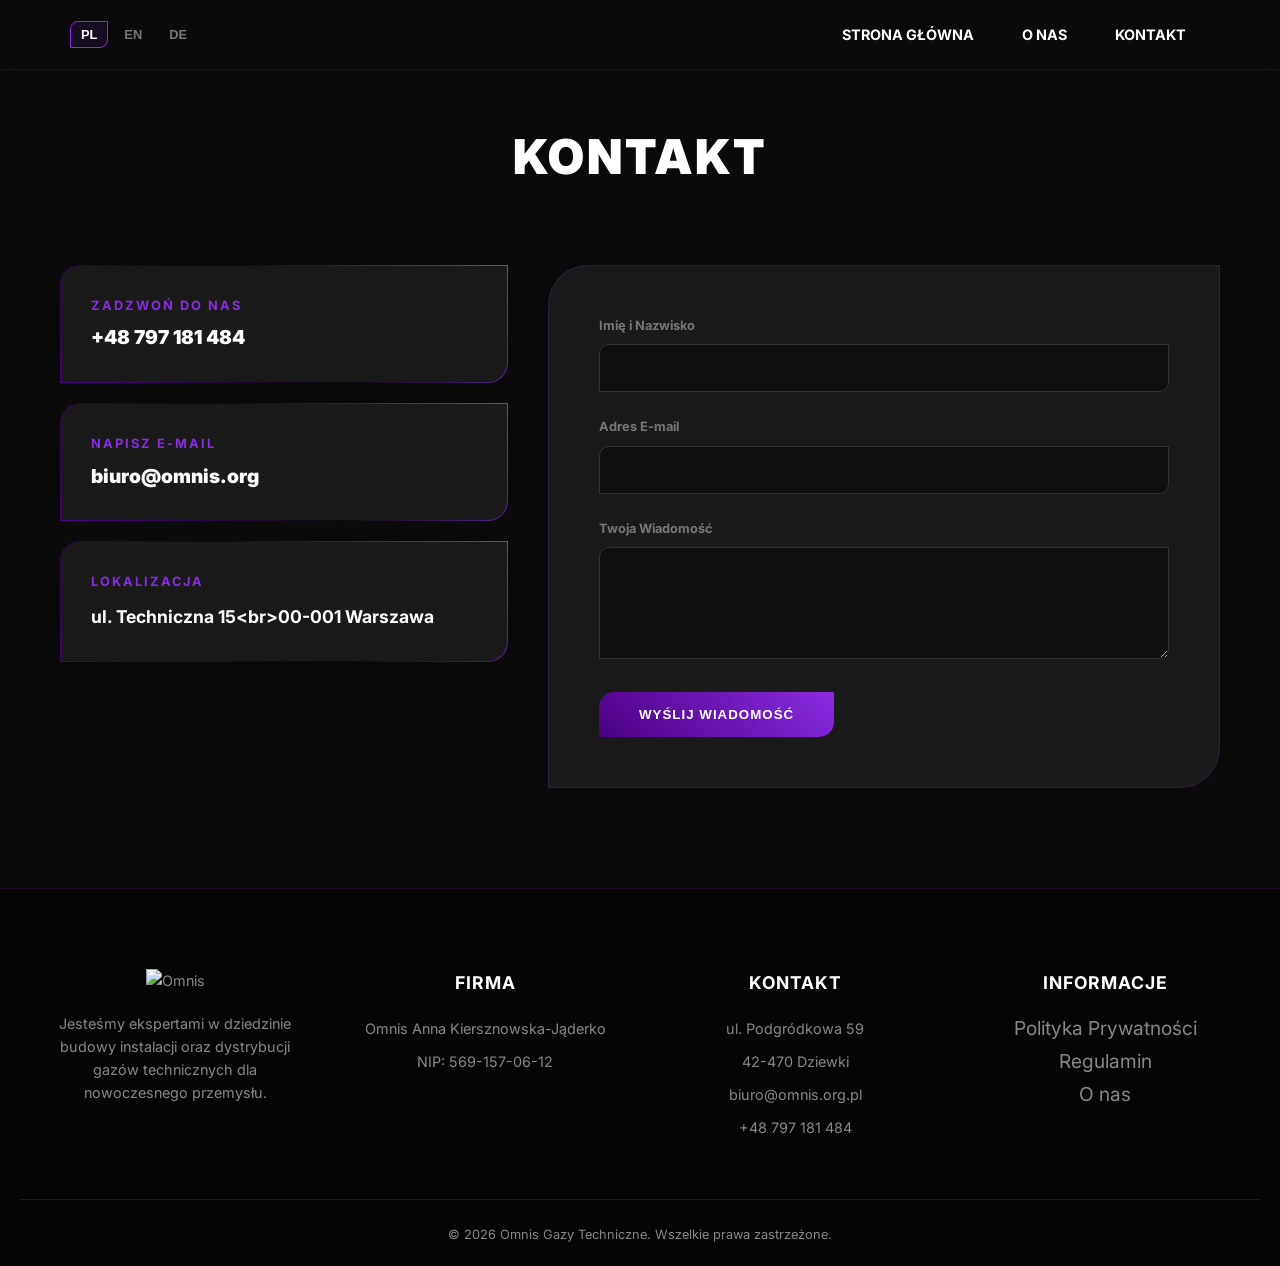
==== kontakt.html @ ef833d44 "wdwd" ====
<!DOCTYPE html>
<html lang="pl">
<head>
    <meta charset="UTF-8">
    <meta name="viewport" content="width=device-width, initial-scale=1.0">
    <title>Kontakt - Omnis Gazy Techniczne</title>
    <link rel="preconnect" href="https://fonts.googleapis.com">
    <link rel="preconnect" href="https://fonts.gstatic.com" crossorigin>
    <link href="https://fonts.googleapis.com/css2?family=Inter:wght@300;400;700;900&display=swap" rel="stylesheet">
    <link rel="stylesheet" href="style.css">
    
    <style>
        :root {
            --bg-color: #0a0a0a;
            --text-color: #ffffff;
            --accent-purple: #4b0082;
            --accent-light: #8a2be2;
            --card-bg: #1a1a1a;
            --input-bg: #0f0f0f;
        }

        * {
            margin: 0;
            padding: 0;
            box-sizing: border-box;
            scroll-behavior: smooth;
        }


        a { 
        margin-bottom: 15px; 
        font-size: 1.2rem; 
        font-weight: 900; 
          line-height: 1.2;
          text-decoration: none;
          color: white;

        }

        body {
            font-family: 'Inter', sans-serif;
            background-color: var(--bg-color);
            color: var(--text-color);
            line-height: 1.6;
            overflow-x: hidden;
        }

    
        /* Hero Section */
        .hero-small {
            height: 35vh;
            display: flex;
            justify-content: center;
            align-items: center;
            text-align: center;
            position: relative;
            background: linear-gradient(rgba(10,10,10,0.8), rgba(10,10,10,0.8)), url('Grafiki/tlo.webp');
            background-size: cover;
            background-position: center;
        }

        .hero-small h1 { font-size: 3rem; font-weight: 900; letter-spacing: 3px; text-transform: uppercase; }

        /* Kontakt Main */
        .contact-container {
            max-width: 1200px;
            margin: -50px auto 100px;
            padding: 0 20px;
            display: grid;
            grid-template-columns: 1fr 1.5fr;
            gap: 40px;
            position: relative;
            z-index: 5;
        }

        /* Karty Info */
        .info-panel { display: flex; flex-direction: column; gap: 20px; }
        
        .card-wrapper {
            padding: 1px;
            border-radius: 20px 0 20px 0;
            background: linear-gradient(45deg, var(--accent-purple), transparent, var(--accent-light));
        }

        .card {
            background: var(--card-bg);
            padding: 30px;
            border-radius: 19px 0 19px 0;
        }

        .card h3 { color: var(--accent-light); font-size: 0.8rem; text-transform: uppercase; letter-spacing: 2px; margin-bottom: 10px; }
        .card p { font-size: 1.1rem; font-weight: 700; }

        /* Formularz */
        .form-panel {
            background: var(--card-bg);
            padding: 50px;
            border-radius: 40px 0 40px 0;
            border: 1px solid rgba(138, 43, 226, 0.2);
        }

        .form-group { margin-bottom: 25px; }
        .form-group label { display: block; font-size: 0.8rem; font-weight: 700; margin-bottom: 8px; color: #777; }
        
        input, textarea {
            width: 100%;
            background: var(--input-bg);
            border: 1px solid #333;
            padding: 15px;
            color: white;
            font-family: 'Inter', sans-serif;
            border-radius: 10px 0 10px 0;
            transition: 0.3s;
        }

        input:focus, textarea:focus {
            outline: none;
            border-color: var(--accent-light);
            box-shadow: 0 0 10px rgba(138, 43, 226, 0.2);
        }

        .btn-submit {
            background: linear-gradient(45deg, var(--accent-purple), var(--accent-light));
            color: white;
            border: none;
            padding: 15px 40px;
            font-weight: 900;
            text-transform: uppercase;
            letter-spacing: 1px;
            cursor: pointer;
            border-radius: 15px 0 15px 0;
            transition: 0.3s;
        }

        .btn-submit:hover { transform: translateY(-3px); box-shadow: 0 10px 20px rgba(138, 43, 226, 0.3); }

        footer { text-align: center; padding: 60px 20px; font-size: 0.8rem; color: #555; }

        @media (max-width: 900px) {
            .contact-container { grid-template-columns: 1fr; margin-top: 20px; }
            .hero-small h1 { font-size: 2rem; }
        }
    </style>
</head>
<body>

<nav class="navbar">
    <div class="nav-container">
        <div class="lang-switcher">
            <button class="lang-btn active" onclick="changeLang('pl')" id="btn-pl">PL</button>
            <button class="lang-btn" onclick="changeLang('en')" id="btn-en">EN</button>
            <button class="lang-btn" onclick="changeLang('de')" id="btn-de">DE</button>
        </div>
        
        <div class="menu-toggle" id="mobile-menu">
            <span class="bar"></span><span class="bar"></span><span class="bar"></span>
        </div>

        <ul class="nav-menu">
            <li><a href="index.html" class="nav-links" data-pl="STRONA GŁÓWNA" data-en="HOME" data-de="STARTSEITE">STRONA GŁÓWNA</a></li>
            <li><a href="o_nas.html" class="nav-links" data-pl="O NAS" data-en="ABOUT US" data-de="ÜBER UNS">O NAS</a></li>
            <li><a href="kontakt.html" class="nav-links" data-pl="KONTAKT" data-en="CONTACT" data-de="KONTAKT">KONTAKT</a></li>
        </ul>
    </div>
</nav>

<header class="hero-small">
    <h1 data-pl="Kontakt" data-en="Contact Us">Kontakt</h1>
</header>

<main class="contact-container">
    <section class="info-panel">
        <div class="card-wrapper">
            <div class="card">
                <h3 data-pl="Zadzwoń do nas" data-en="Call us">Zadzwoń do nas</h3>
                <a href="tel:+48797181484">+48 797 181 484</a>
            </div>
        </div>
        <div class="card-wrapper">
            <div class="card">
                <h3 data-pl="Napisz e-mail" data-en="Email us">Napisz e-mail</h3>
                <a href="mailto:biuro@omnis.org">biuro@omnis.org</a>
            </div>
        </div>
        <div class="card-wrapper">
            <div class="card">
                <h3 data-pl="Lokalizacja" data-en="Location">Lokalizacja</h3>
                <p data-pl="ul. Techniczna 15<br>00-001 Warszawa" data-en="15 Technical St.<br>00-001 Warsaw">ul. Techniczna 15<br>00-001 Warszawa</p>
            </div>
        </div>
    </section>

    <section class="form-panel">
        <form id="contactForm">
            <div class="form-group">
                <label data-pl="Imię i Nazwisko" data-en="Full Name">Imię i Nazwisko</label>
                <input type="text" required>
            </div>
            <div class="form-group">
                <label data-pl="Adres E-mail" data-en="Email Address">Adres E-mail</label>
                <input type="email" required>
            </div>
            <div class="form-group">
                <label data-pl="Twoja Wiadomość" data-en="Your Message">Twoja Wiadomość</label>
                <textarea rows="5" required></textarea>
            </div>
            <button type="submit" class="btn-submit" data-pl="Wyślij Wiadomość" data-en="Send Message">Wyślij Wiadomość</button>
        </form>
    </section>
</main>

<footer class="main-footer">
    <div class="footer-content">
        <div class="footer-col">
            <img src="Logo/logo.webp" alt="Omnis" class="footer-logo">
            <p data-pl="Jesteśmy ekspertami w dziedzinie budowy instalacji oraz dystrybucji gazów technicznych dla nowoczesnego przemysłu." 
               data-en="We are experts in the installation and distribution of technical gases for modern industry." 
               data-de="Wir sind Experten für die Installation und den Vertrieb von technischen Gasen für die moderne Industrie.">
               Jesteśmy ekspertami w dziedzinie budowy instalacji oraz dystrybucji gazów technicznych dla nowoczesnego przemysłu.
            </p>
        </div>

        <div class="footer-col">
            <h4 data-pl="Firma" data-en="Company" data-de="Unternehmen">Firma</h4>
            <p>Omnis Anna Kiersznowska-Jąderko</p>
            <p>NIP: 569-157-06-12</p>
        </div>

        <div class="footer-col">
            <h4 data-pl="Kontakt" data-en="Contact" data-de="Kontakt">Kontakt</h4>
            <p>ul. Podgródkowa 59</p>
            <p>42-470 Dziewki</p>
            <p style="margin-top: 10px;">biuro@omnis.org.pl</p>
            <p>+48 797 181 484</p>
        </div>

        <div class="footer-col">
            <h4 data-pl="Informacje" data-en="Information" data-de="Informationen">Informacje</h4>
            <a href="polityka_prywatnosci.html" data-pl="Polityka Prywatności" data-en="Privacy Policy" data-de="Datenschutzerklärung">Polityka Prywatności</a>
            <a href="regulamin.html" data-pl="Regulamin" data-en="Terms of Service" data-de="Nutzungsbedingungen">Regulamin</a>
            <a href="o_nas.html" data-pl="O nas" data-en="About Us" data-de="Über uns">O nas</a>
        </div>
    </div>

    <div class="footer-bottom">
        <span data-pl="&copy; 2026 Omnis Gazy Techniczne. Wszelkie prawa zastrzeżone." 
              data-en="&copy; 2026 Omnis Technical Gases. All rights reserved." 
              data-de="&copy; 2026 Omnis Technische Gase. Alle Rechte vorbehalten.">
              &copy; 2026 Omnis Gazy Techniczne. Wszelkie prawa zastrzeżone.
        </span>
    </div>
</footer>

<script>
    function changeLang(lang) {
        document.querySelectorAll('.lang-btn').forEach(btn => btn.classList.remove('active'));
        const activeBtn = document.getElementById('btn-' + lang);
        if(activeBtn) activeBtn.classList.add('active');

        document.querySelectorAll('[data-pl]').forEach(el => {
            el.style.opacity = 0; 
            setTimeout(() => {
                const newText = el.getAttribute('data-' + lang);
                if(newText) {
                    el.innerText = newText;
                }
                el.style.opacity = 1; 
            }, 150);
        });

        localStorage.setItem('preferredLang', lang);
    }

    const menu = document.querySelector('#mobile-menu');
    const menuLinks = document.querySelector('.nav-menu');
    menu.addEventListener('click', () => {
        menu.classList.toggle('is-active');
        menuLinks.classList.toggle('active');
    });

    window.onload = () => {
        const savedLang = localStorage.getItem('preferredLang') || 'pl';
        changeLang(savedLang);
    };
</script>

</body>
</html>
---- style.css ----
:root {
            --bg-color: #0a0a0a;
            --text-color: #ffffff;
            --accent-purple: #4b0082;
            --accent-light: #8a2be2;
            --card-bg: #1a1a1a;
        }

        * {
            margin: 0;
            padding: 0;
            box-sizing: border-box;
            scroll-behavior: smooth;
        }

        body {
            font-family: 'Inter', sans-serif;
            background-color: var(--bg-color);
            color: var(--text-color);
            line-height: 1.6;
            overflow-x: hidden;
            max-width: 100vw;
            min-width: 100vw;
        }       
       
       
       
 
 
 
 
 /* Nawigacja */
        .navbar {
            background: rgba(10, 10, 10, 0.4);
            backdrop-filter: blur(15px);
            height: 70px;
            display: flex;
            justify-content: center;
            align-items: center;
            position: fixed;
            top: 0;
            width: 100%;
            z-index: 1000;
            border-bottom: 1px solid rgba(138, 43, 226, 0.2);
        }

        .nav-container {
            display: flex;
            justify-content: space-between;
            align-items: center;
            width: 100%;
            max-width: 1200px;
            padding: 0 30px;
        }

        /* Przełącznik języków */
        .lang-switcher {
            display: flex;
            align-items: center;
            gap: 5px;
        }

        .lang-btn {
            background: transparent;
            border: 1px solid transparent;
            color: #777;
            cursor: pointer;
            font-size: 0.8rem;
            font-weight: 700;
            padding: 5px 10px;
            transition: all 0.3s ease;
            border-radius: 8px 0 8px 0;
        }

        .lang-btn.active {
            color: var(--text-color);
            border-color: var(--accent-light);
            background: rgba(138, 43, 226, 0.1);
        }

        .nav-menu {
            display: flex;
            list-style: none;
        }

        .nav-links {
            color: white;
            text-decoration: none;
            padding: 0.5rem 1.5rem;
            font-weight: 700;
            font-size: 0.9rem;
            transition: 0.3s;
        }
    

        .nav-links:hover {
            color: var(--accent-light);
        }

                        /* Burger dla mobilnych */
        .menu-toggle { display: none; cursor: pointer; }
        .bar { display: block; width: 25px; height: 3px; margin: 5px; background: white; transition: 0.3s; }


@media (max-width: 768px) {
    /* Upewniamy się, że przycisk burgera jest zawsze na wierzchu */
    .menu-toggle { 
        display: block; 
        z-index: 1001; 
    }
    
    /* Główne tło menu */
    .nav-menu {
        position: fixed; 
        left: -100%; 
        top: 0; /* Zaczyna się równo pod Twoim paskiem nawigacji */
        flex-direction: column; 
        align-items: center;
        justify-content: center;
        gap: 20%;
        /* Efekt oszronionego szkła z lekkim przyciemnieniem */
        background: rgba(10, 10, 10, 0.95);
        backdrop-filter: blur(15px);
        -webkit-backdrop-filter: blur(15px);
        width: 100%; 
        height: 100vh; /* Nie wychodzi poza ekran */
        /* Mega płynna krzywa animacji wjazdu menu */
        transition: left 0.4s cubic-bezier(0.25, 1, 0.5, 1); 
        
        box-shadow: 5px 0 30px rgba(138, 43, 226, 0.15); /* Delikatna fioletowa poświata */
        overflow-y: auto;
    }
    
    /* Aktywacja menu */
    .nav-menu.active { left: 0; }
    
    /* Kontenery na linki z przygotowaniem do animacji wjazdu */
    .nav-menu li {
        width: 100%;
        text-align: center;
        opacity: 0;
        transform: translateY(20px);
        transition: all 0.4s cubic-bezier(0.25, 1, 0.5, 1);
    }

    /* Gdy menu wjeżdża, linki pojawiają się z opóźnieniem */
    .nav-menu.active li {
        opacity: 1;
        transform: translateY(0);
    }

    /* Kaskadowe opóźnienie dla każdego linku (efekt WOW) */
    .nav-menu.active li:nth-child(1) { transition-delay: 0.1s; }
    .nav-menu.active li:nth-child(2) { transition-delay: 0.2s; }
    .nav-menu.active li:nth-child(3) { transition-delay: 0.3s; }
    
    /* Wygląd samych linków */
    .nav-links { 
        display: block;
        padding: 1.5rem; 
        font-size: 1rem !important ;/* Duży, czytelny font na telefony */
        font-weight: 900;
        letter-spacing: 4px;
        color: rgba(255, 255, 255, 0.7);
        width: 85%;
        margin: 0 auto;
        border-bottom: 1px solid rgba(138, 43, 226, 0.1); /* Subtelna linia odgradzająca */
    }
    
    /* Efekt po kliknięciu/przytrzymaniu palcem na telefonie */
    .nav-links:hover, 
    .nav-links:focus {
        color: var(--accent-light);
        background: rgba(138, 43, 226, 0.05);
        border-bottom-color: var(--accent-light);
        transform: scale(1.02);
    }
}

        /* Profesjonalna Stopka */
        .main-footer {
            background: #050505;
            border-top: 1px solid rgba(138, 43, 226, 0.2);
            padding: 80px 20px 20px;
            font-size: 0.9rem;
            color: #888;
            position: relative;
            z-index: 10;
            max-width: 100vw;
            min-width: 100vw;
        }

        .footer-content {
            max-width: 1200px;
            margin: 0 auto;
            display: grid;
            grid-template-columns: repeat(auto-fit, minmax(250px, 1fr));
            gap: 40px;
            margin-bottom: 50px;
        }

        .footer-logo {
            width: 180px;
            margin-bottom: 20px;
        }

        .footer-col h4 {
            color: white;
            margin-bottom: 20px;
            font-size: 1.1rem;
            text-transform: uppercase;
            letter-spacing: 1px;
            transition: opacity 0.3s ease;
        }

        .footer-col p {
            margin-bottom: 10px;
            font-weight: 400;
            transition: opacity 0.3s ease;
        }

        .footer-col a {
            display: block;
            color: #888;
            text-decoration: none;
            margin-bottom: 10px;
            transition: color 0.3s ease, opacity 0.3s ease;
            font-weight: 400;
        }

        .footer-col a:hover {
            color: var(--accent-light);
        }

        .footer-bottom {
            text-align: center;
            border-top: 1px solid #1a1a1a;
            padding-top: 25px;
            font-size: 0.8rem;
            transition: opacity 0.3s ease;
        }
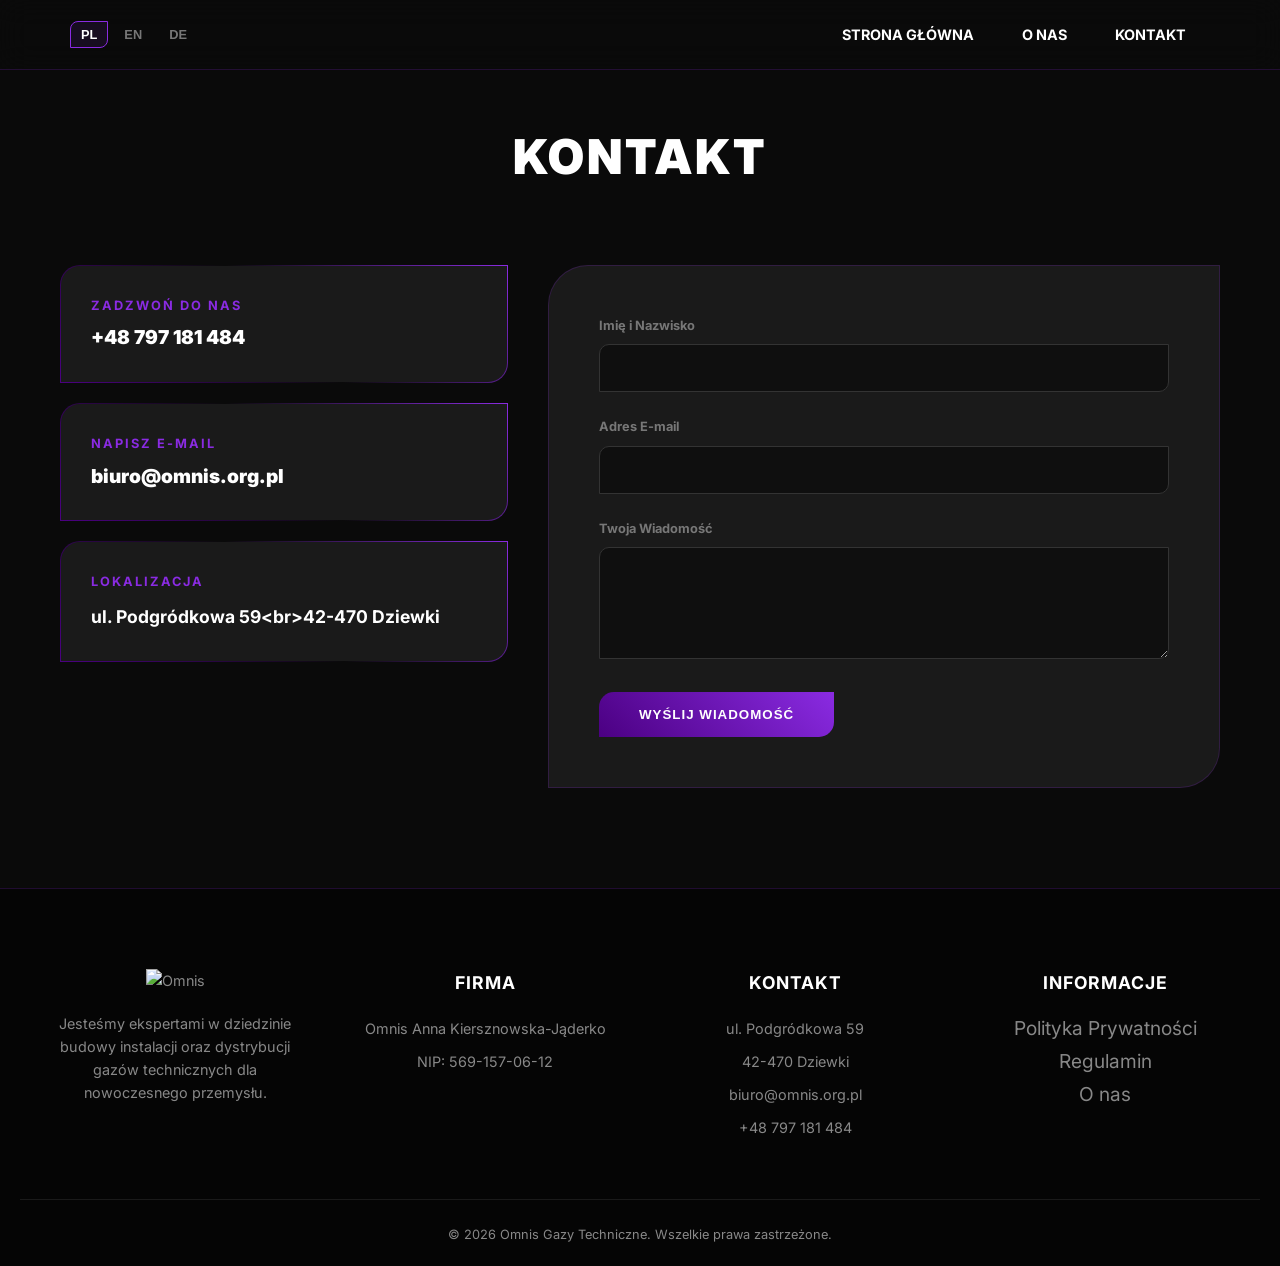
==== commit 4d6c62b5: "wdwd" ====
--- a/kontakt.html
+++ b/kontakt.html
@@ -179,13 +179,13 @@
         <div class="card-wrapper">
             <div class="card">
                 <h3 data-pl="Napisz e-mail" data-en="Email us">Napisz e-mail</h3>
-                <a href="mailto:biuro@omnis.org">biuro@omnis.org</a>
+                <a href="mailto:biuro@omnis.org.pl">biuro@omnis.org.pl</a>
             </div>
         </div>
         <div class="card-wrapper">
             <div class="card">
                 <h3 data-pl="Lokalizacja" data-en="Location">Lokalizacja</h3>
-                <p data-pl="ul. Techniczna 15<br>00-001 Warszawa" data-en="15 Technical St.<br>00-001 Warsaw">ul. Techniczna 15<br>00-001 Warszawa</p>
+                <p data-pl="ul. Podgródkowa 59<br>42-470 Dziewki" data-en="ul. Podgródkowa 59<br>42-470 Dziewki">ul. Podgródkowa 59<br>42-470 Dziewki</p>
             </div>
         </div>
     </section>
--- a/style.css
+++ b/style.css
@@ -19,8 +19,8 @@
             color: var(--text-color);
             line-height: 1.6;
             overflow-x: hidden;
-            max-width: 100vw;
-            min-width: 100vw;
+            max-width: 100vw !important;
+            min-width: 100vw !important;
         }       
        
        
@@ -239,4 +239,15 @@
             font-size: 0.8rem;
             transition: opacity 0.3s ease;
         }
-
+@media (max-width: 768px) {
+    .footer-content {
+        text-align: center; /* Wyśrodkowuje tekst i linki w kolumnach */
+        justify-items: center; /* Wyśrodkowuje elementy grid w pionie */
+    }
+
+    .footer-logo {
+        margin-left: auto;
+        margin-right: auto;
+        display: block; /* Wymagane, aby zadziałało wyśrodkowanie marginesami */
+    }
+}
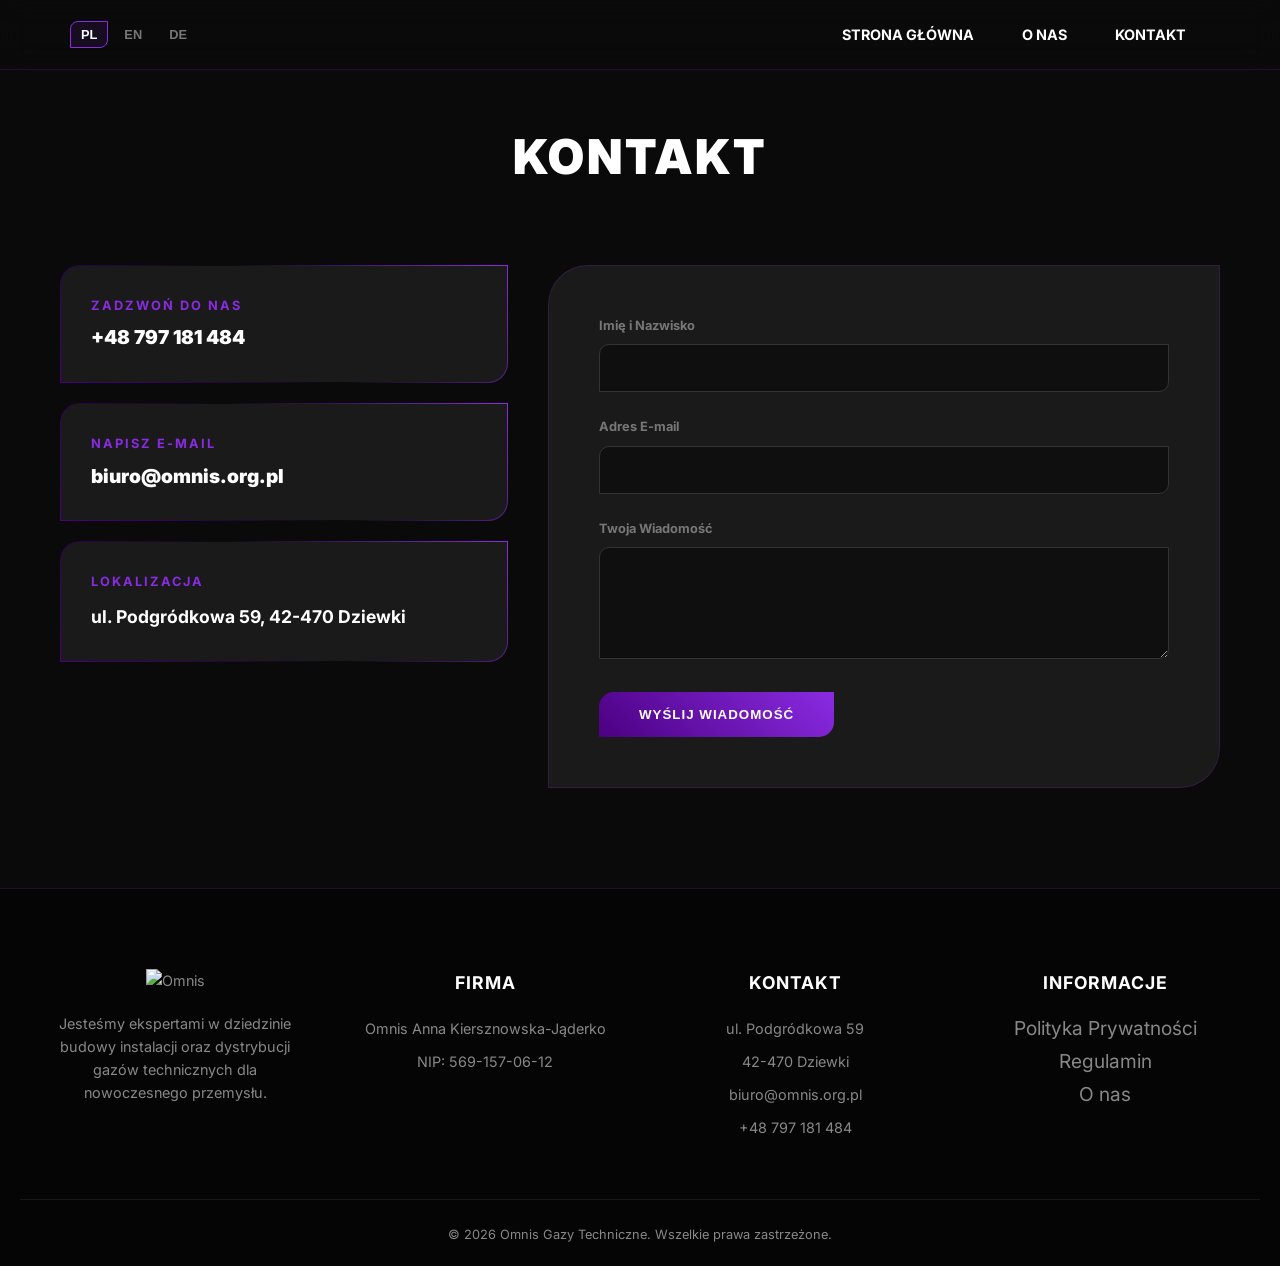
==== commit 93405172: "wdwd" ====
--- a/kontakt.html
+++ b/kontakt.html
@@ -185,7 +185,7 @@
         <div class="card-wrapper">
             <div class="card">
                 <h3 data-pl="Lokalizacja" data-en="Location">Lokalizacja</h3>
-                <p data-pl="ul. Podgródkowa 59<br>42-470 Dziewki" data-en="ul. Podgródkowa 59<br>42-470 Dziewki">ul. Podgródkowa 59<br>42-470 Dziewki</p>
+                <p data-pl="ul. Podgródkowa 59, 42-470 Dziewki" data-en="ul. Podgródkowa 59, 42-470 Dziewki">ul. Podgródkowa 59<br>42-470 Dziewki</p>
             </div>
         </div>
     </section>
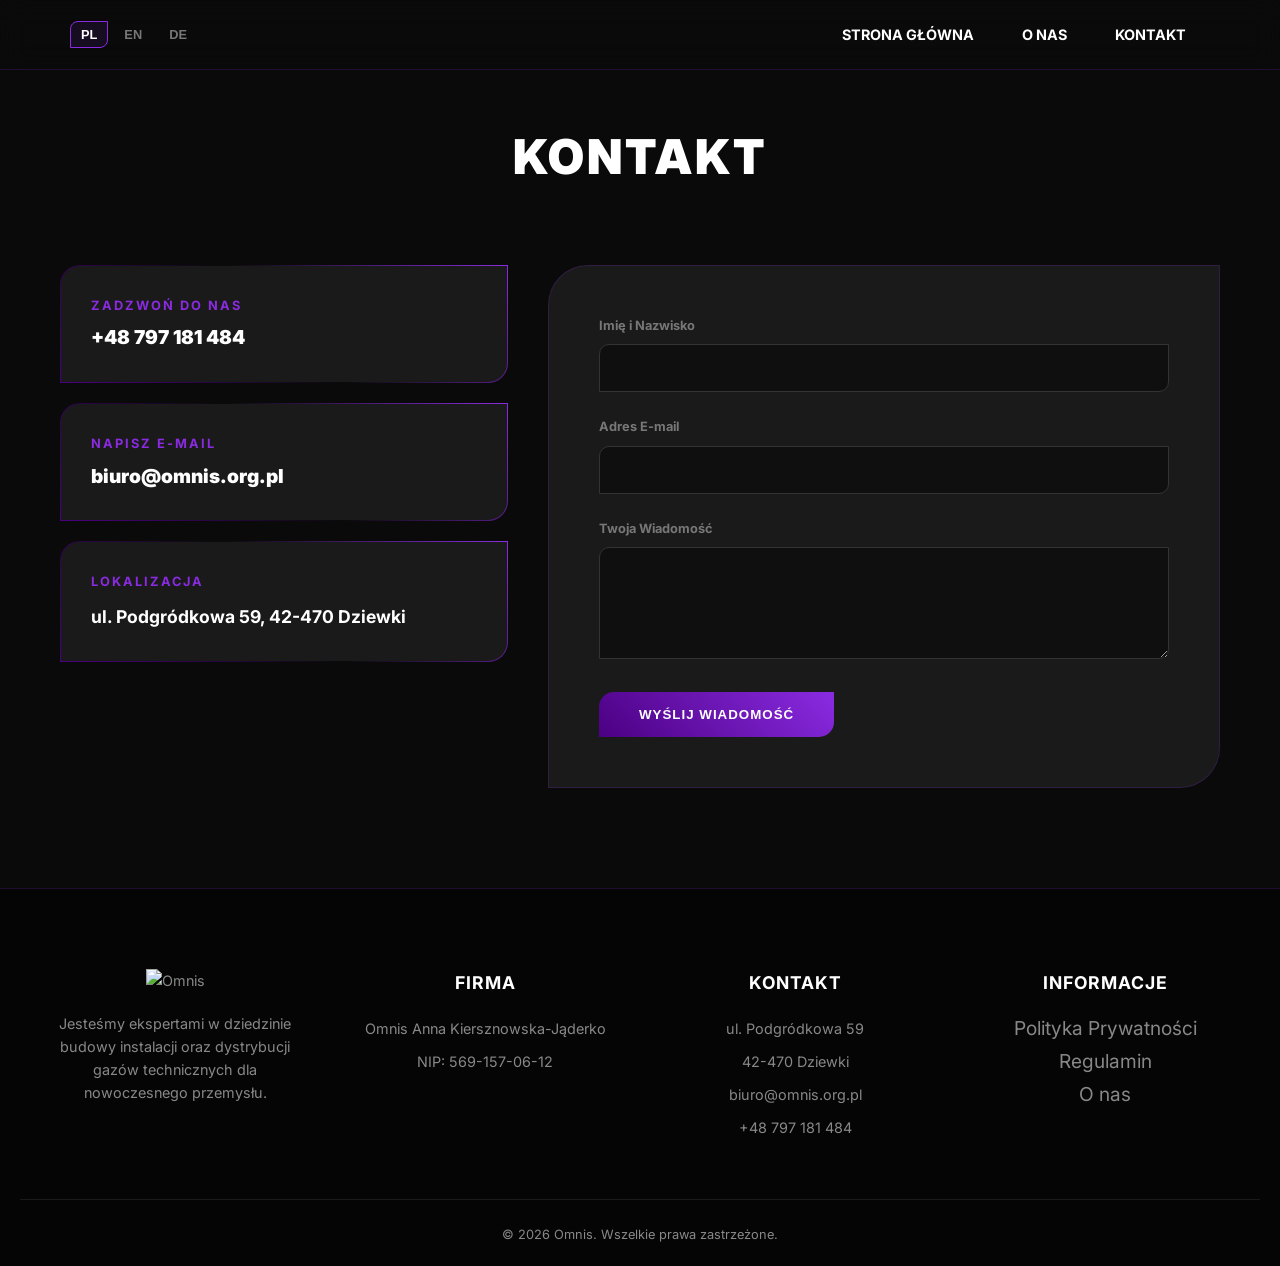
==== commit f9cacbc4: "ubbuub" ====
--- a/kontakt.html
+++ b/kontakt.html
@@ -3,11 +3,22 @@
 <head>
     <meta charset="UTF-8">
     <meta name="viewport" content="width=device-width, initial-scale=1.0">
-    <title>Kontakt - Omnis Gazy Techniczne</title>
+    <title>Kontakt | Omnis</title>
     <link rel="preconnect" href="https://fonts.googleapis.com">
     <link rel="preconnect" href="https://fonts.gstatic.com" crossorigin>
     <link href="https://fonts.googleapis.com/css2?family=Inter:wght@300;400;700;900&display=swap" rel="stylesheet">
     <link rel="stylesheet" href="style.css">
+
+
+
+
+    <!-- Ikony - Wymuszenie odświeżenia przez serwery Google -->
+    <link rel="icon" type="image/png" sizes="32x32" href="https://omnis.org.pl/Logo/logo2.png?v=3">
+    <link rel="icon" type="image/png" sizes="16x16" href="https://omnis.org.pl/Logo/logo2.png?v=3">
+    <link rel="shortcut icon" href="https://omnis.org.pl/Logo/logo2.png?v=3">
+    <link rel="apple-touch-icon" sizes="180x180" href="https://omnis.org.pl/Logo/logo2.png?v=3">
+    
+    <link rel="manifest" href="site.webmanifest?v=4">
     
     <style>
         :root {
@@ -243,10 +254,10 @@
     </div>
 
     <div class="footer-bottom">
-        <span data-pl="&copy; 2026 Omnis Gazy Techniczne. Wszelkie prawa zastrzeżone." 
+        <span data-pl="&copy; 2026 Omnis. Wszelkie prawa zastrzeżone." 
               data-en="&copy; 2026 Omnis Technical Gases. All rights reserved." 
               data-de="&copy; 2026 Omnis Technische Gase. Alle Rechte vorbehalten.">
-              &copy; 2026 Omnis Gazy Techniczne. Wszelkie prawa zastrzeżone.
+              &copy; 2026 Omnis. Wszelkie prawa zastrzeżone.
         </span>
     </div>
 </footer>
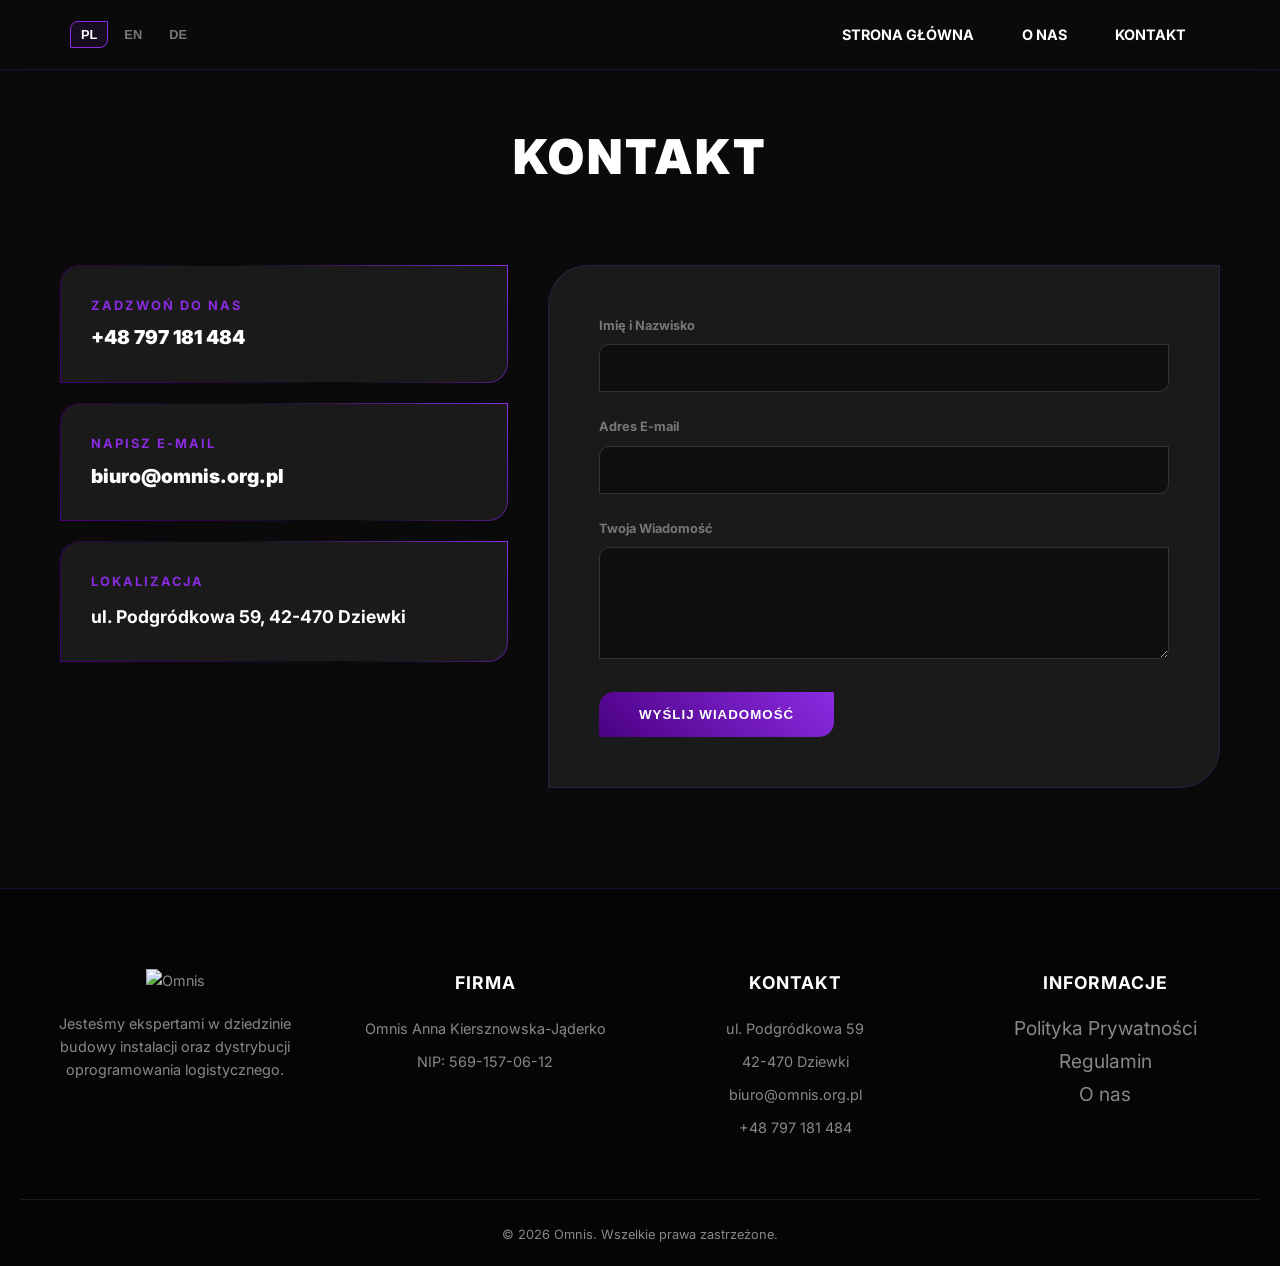
==== commit e3b2aa22: "dwwddw" ====
--- a/kontakt.html
+++ b/kontakt.html
@@ -12,13 +12,19 @@
 
 
 
-    <!-- Ikony - Wymuszenie odświeżenia przez serwery Google -->
-    <link rel="icon" type="image/png" sizes="32x32" href="https://omnis.org.pl/Logo/logo2.png?v=3">
-    <link rel="icon" type="image/png" sizes="16x16" href="https://omnis.org.pl/Logo/logo2.png?v=3">
-    <link rel="shortcut icon" href="https://omnis.org.pl/Logo/logo2.png?v=3">
-    <link rel="apple-touch-icon" sizes="180x180" href="https://omnis.org.pl/Logo/logo2.png?v=3">
-    
-    <link rel="manifest" href="site.webmanifest?v=4">
+    <link rel="icon" href="/Logo/favicon.ico" sizes="any">
+    
+    <link rel="icon" href="/Logo/favicon-32x32.png" type="image/png" sizes="32x32">
+    <link rel="icon" href="/Logo/favicon-16x16.png" type="image/png" sizes="16x16">
+    
+    <link rel="apple-touch-icon" href="/Logo/apple-touch-icon.png">
+    
+    <link rel="icon" href="/Logo/android-chrome-192x192.png" sizes="192x192">
+    <link rel="icon" href="/Logo/android-chrome-512x512.png" sizes="512x512">
+    
+    <link rel="manifest" href="/site.webmanifest">
+    
+    <meta name="theme-color" content="#ffffff">
     
     <style>
         :root {
@@ -224,10 +230,10 @@
     <div class="footer-content">
         <div class="footer-col">
             <img src="Logo/logo.webp" alt="Omnis" class="footer-logo">
-            <p data-pl="Jesteśmy ekspertami w dziedzinie budowy instalacji oraz dystrybucji gazów technicznych dla nowoczesnego przemysłu." 
+            <p data-pl="Jesteśmy ekspertami w dziedzinie budowy instalacji oraz dystrybucji oprogramowania logistycznego." 
                data-en="We are experts in the installation and distribution of technical gases for modern industry." 
                data-de="Wir sind Experten für die Installation und den Vertrieb von technischen Gasen für die moderne Industrie.">
-               Jesteśmy ekspertami w dziedzinie budowy instalacji oraz dystrybucji gazów technicznych dla nowoczesnego przemysłu.
+               Jesteśmy ekspertami w dziedzinie budowy instalacji oraz dystrybucji oprogramowania logistycznego.
             </p>
         </div>
 
